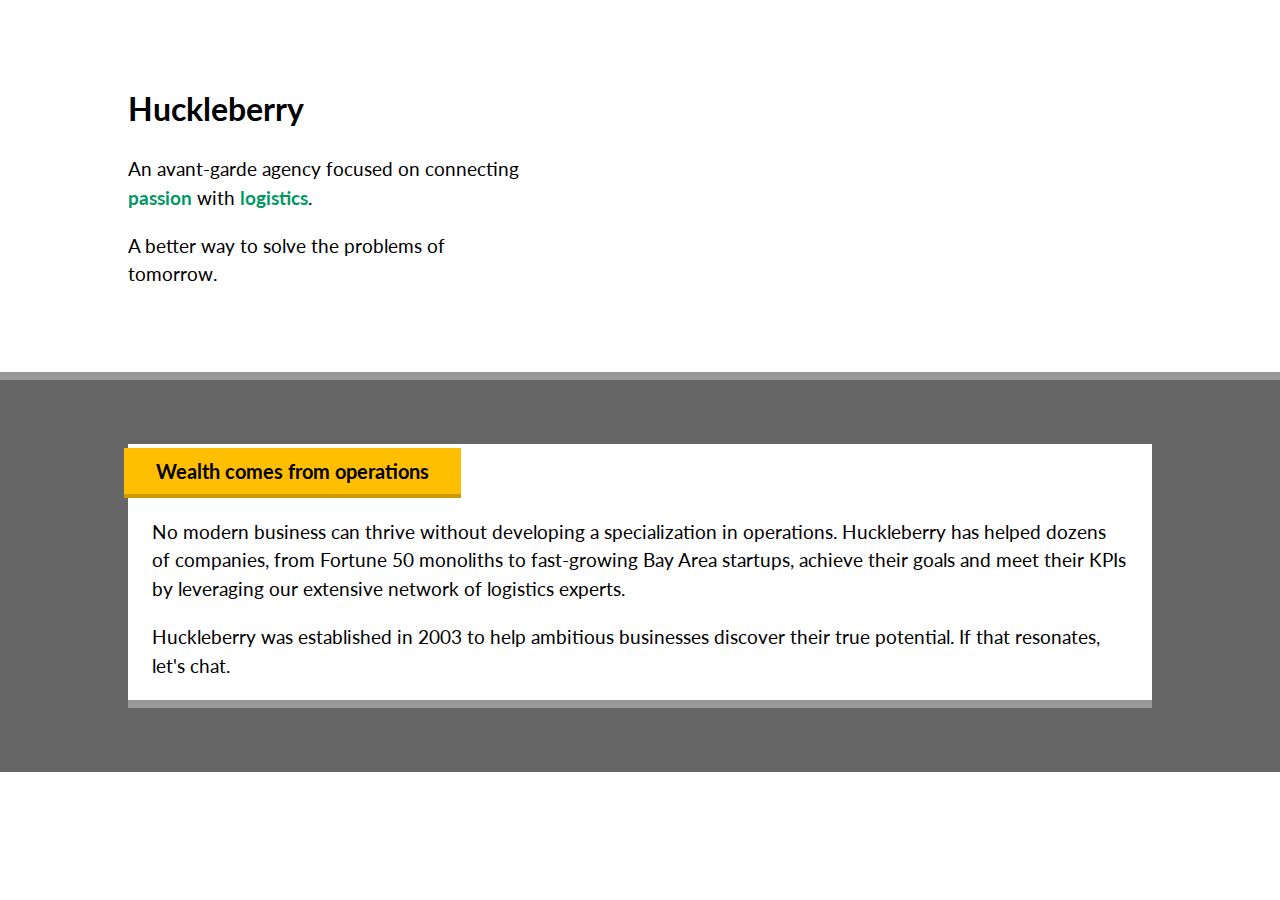
==== first-semester/css/assignment2/form.html @ 40639f62 "deployed assignment2" ====
<html>
  <head>
    <title>Huckleberry</title>
    <meta name="viewport" content="width=device-width, initial-scale=1"/>
    <link rel="preconnect" href="https://fonts.gstatic.com"/>
    <link
      href="https://fonts.googleapis.com/css2?family=Lato:wght@400;900&display=swap"
      rel="stylesheet"
    />
    <style>
        * {
            box-sizing: border-box;
            font-family: "Lato", sans-serif;
            line-height: 1.5;
        }
        html,
        body {
            margin: 0;
            padding: 0;
        }
        header {
            padding: 64px 16px;
        }
        
        h1 {
            font-size: 2rem;
        }
        
        h2 {
            font-size: 1.25rem;
            margin: 0;
        }

        p {
            font-size: 1.2rem;
        }
        
        .intro-chunk {
            max-width: 400px;
        }
        
        .intro-chunk strong {
            color: hsl(160deg, 100%, 30%);
        }
        
        main {
            background-color: hsl(0deg, 0%, 40%);
            border-top: 8px solid hsl(0deg, 0%, 60%);
            padding: 64px 0;
        }
        
        .max-width-wrapper {
            max-width: 1024px;
            margin-left: auto;
            margin-right: auto;
        }
        
        .card {
            background-color: white;
            border-bottom: 8px solid hsl(0deg, 0%, 60%);
            padding-top: 4px;
            max-width: fit-content;
        }
        
        .card p {
            padding: 0 24px;
        }
        
        .indented-heading {
            background-color: hsl(45deg, 100%, 50%);
            border-bottom: 4px solid hsl(45deg, 100%, 40%);
            width: fit-content;
            padding: 8px 32px;
            margin-left: -4px;
        }
    </style>
  </head>
  <body>
    <header>
      <div class="max-width-wrapper">
        <div class="intro-chunk">
          <h1 class="title">Huckleberry</h1>

          <p>
            An avant-garde agency focused on connecting
            <strong>passion</strong> with
            <strong>logistics</strong>.
          </p>

          <p>
            A better way to solve the problems of
            tomorrow.
          </p>
        </div>
      </div>
    </header>
    <main>
      <section class="max-width-wrapper">
        <div class="card">
          <h2 class="indented-heading">
            Wealth comes from operations
          </h2>
          <p>
            No modern business can thrive without
            developing a specialization in
            operations. Huckleberry has
            helped dozens of companies, from
            Fortune 50 monoliths to fast-growing
            Bay Area startups, achieve their goals
            and meet their KPIs by leveraging our
            extensive network of logistics
            experts.
          </p>
          <p>
            Huckleberry was established
            in 2003 to help ambitious businesses
            discover their true potential. If that
            resonates, let's chat.
          </p>
        </div>
      </section>
    </main>
  </body>
</html>
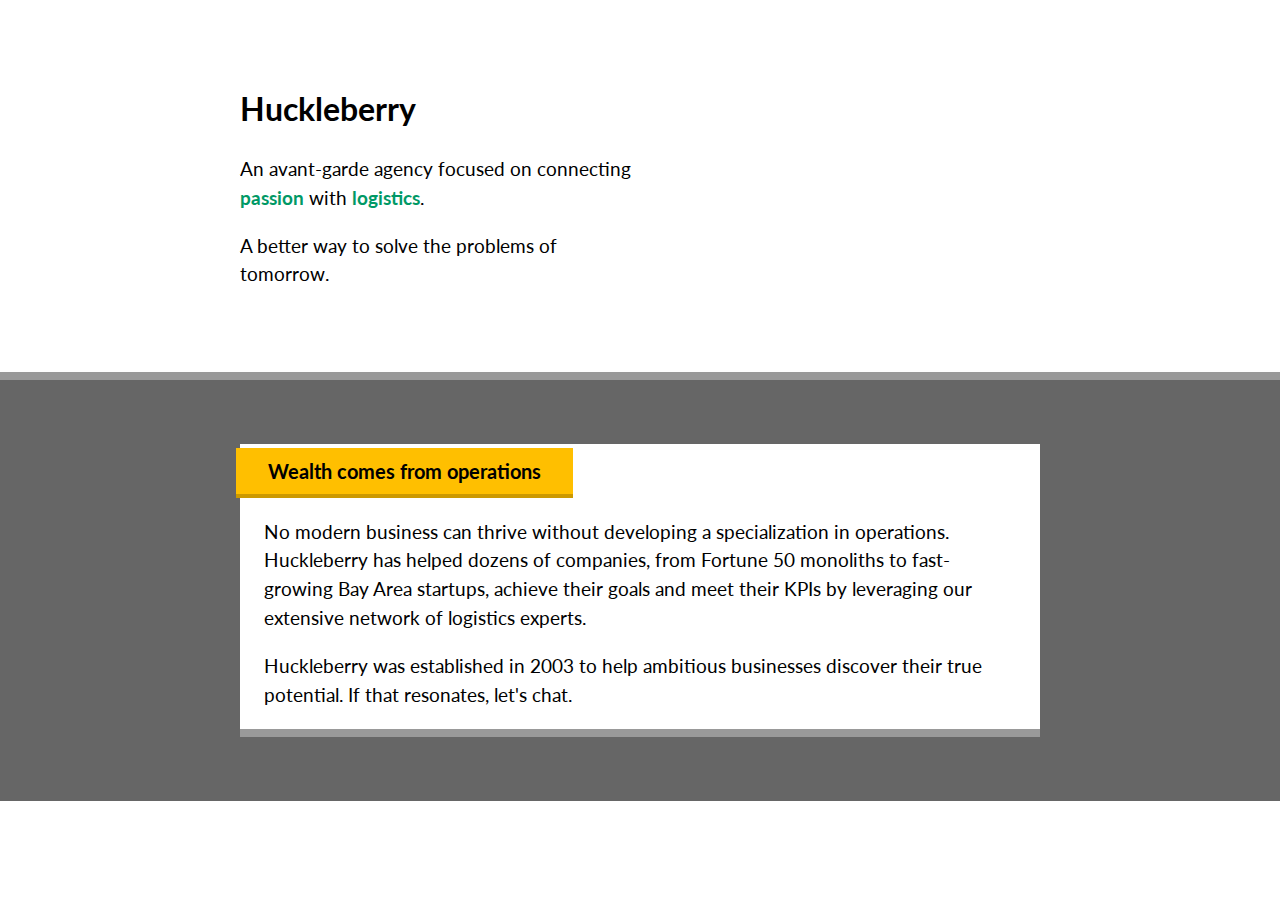
==== commit 51e1b015: "updated deployed assignment2" ====
--- a/first-semester/css/assignment2/form.html
+++ b/first-semester/css/assignment2/form.html
@@ -46,11 +46,11 @@
         main {
             background-color: hsl(0deg, 0%, 40%);
             border-top: 8px solid hsl(0deg, 0%, 60%);
-            padding: 64px 0;
+            padding: 64px 16px;
         }
         
         .max-width-wrapper {
-            max-width: 1024px;
+            max-width: 800px;
             margin-left: auto;
             margin-right: auto;
         }
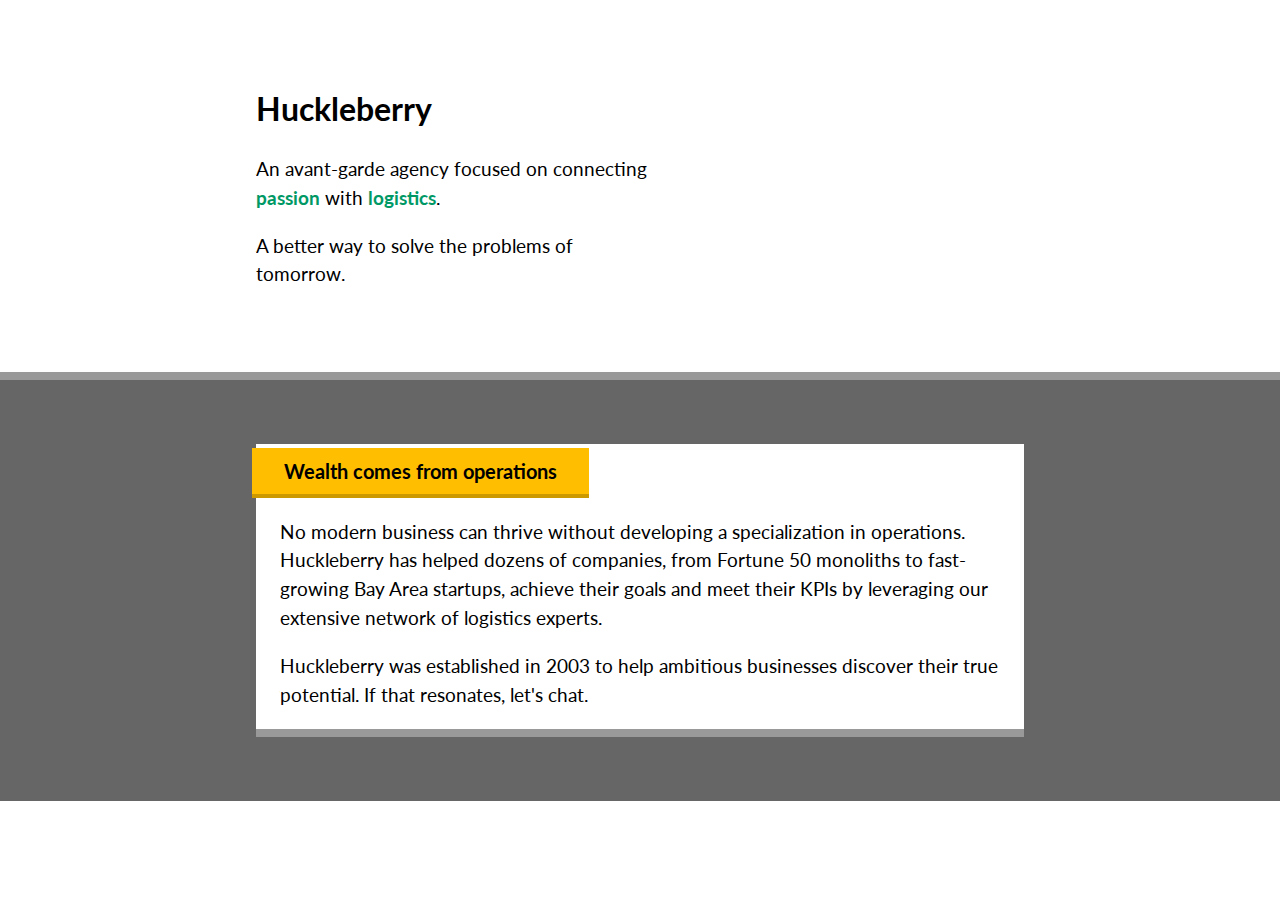
==== commit 3a43058f: "updated again" ====
--- a/first-semester/css/assignment2/form.html
+++ b/first-semester/css/assignment2/form.html
@@ -50,7 +50,7 @@
         }
         
         .max-width-wrapper {
-            max-width: 800px;
+            max-width: 768px;
             margin-left: auto;
             margin-right: auto;
         }
